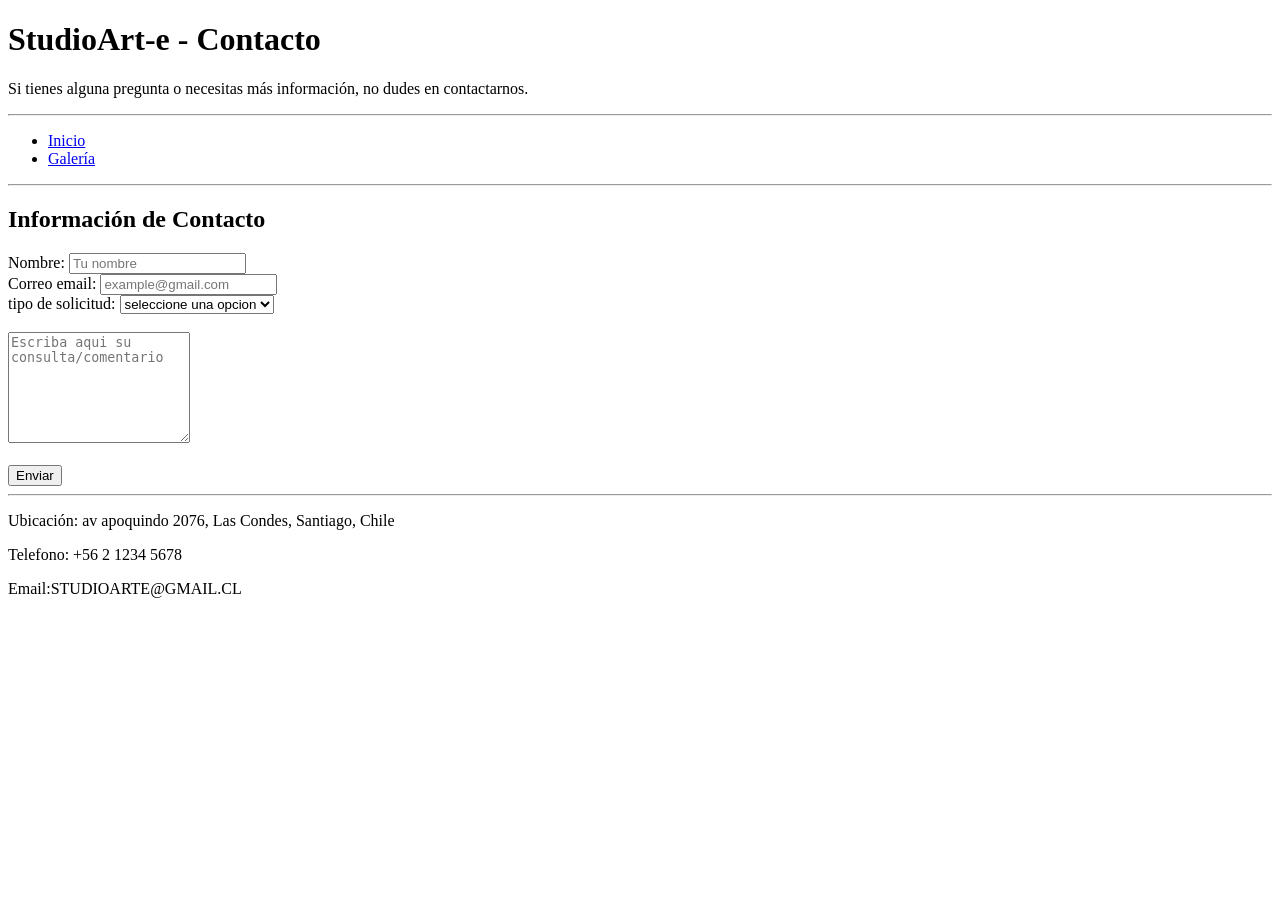
==== contacto.html @ 20f0f170 "Add files via upload" ====
<!doctype html>
<html lang="en">
<head>
    <meta charset="UTF-8">
    <meta name="viewport" content="width=device-width, initial-scale=1.0">
    <title>StudioArt-e - Contacto</title>
</head>
<body>
    <header>
        <h1>StudioArt-e - Contacto</h1>
        <p>Si tienes alguna pregunta o necesitas más información, no dudes 
            en contactarnos.</p>
    </header>
    <hr>
    <nav>
        <ul>
            <li><a href="index.html">Inicio</a></li>
            <li><a href="galeria.html">Galería</a></li>
        </ul>
    </nav>
    <hr>
    <main>
        <section>
            <h2>Información de Contacto</h2>
            <form>
                <label for="nombre">Nombre:</label>
                <input type="text" id="nombre" placeholder="Tu nombre" required>
                <br>

                <label for="email">Correo email:</label>
                <input type="email" id="email" placeholder="example@gmail.com" required>
                <br>

                <label for="tipo">tipo de solicitud:</label>
                  <select id="tipo" name="tipo" required>
                    <option value="">seleccione una opcion</option>
                    <option value="compra">compra</option>
                    <option value="consulta">consulta</option>
                    <option value="venta">venta</option>
                  </select>
                  <br>
                  <br>
                  <textarea id="mensaje" name="mensaje" rows="7"  placeholder="Escriba aqui su consulta/comentario" required></textarea>
                  <br>
                  <br>
                  <button type="submit">Enviar</button>
            </form> 
        </section>

        
    <hr>
    <p>Ubicación: av apoquindo 2076, Las Condes, Santiago, Chile</p>
    <p>Telefono: +56 2 1234 5678</p>
    <p>Email:STUDIOARTE@GMAIL.CL</p>
            
        
    </main>




</body>
</html>
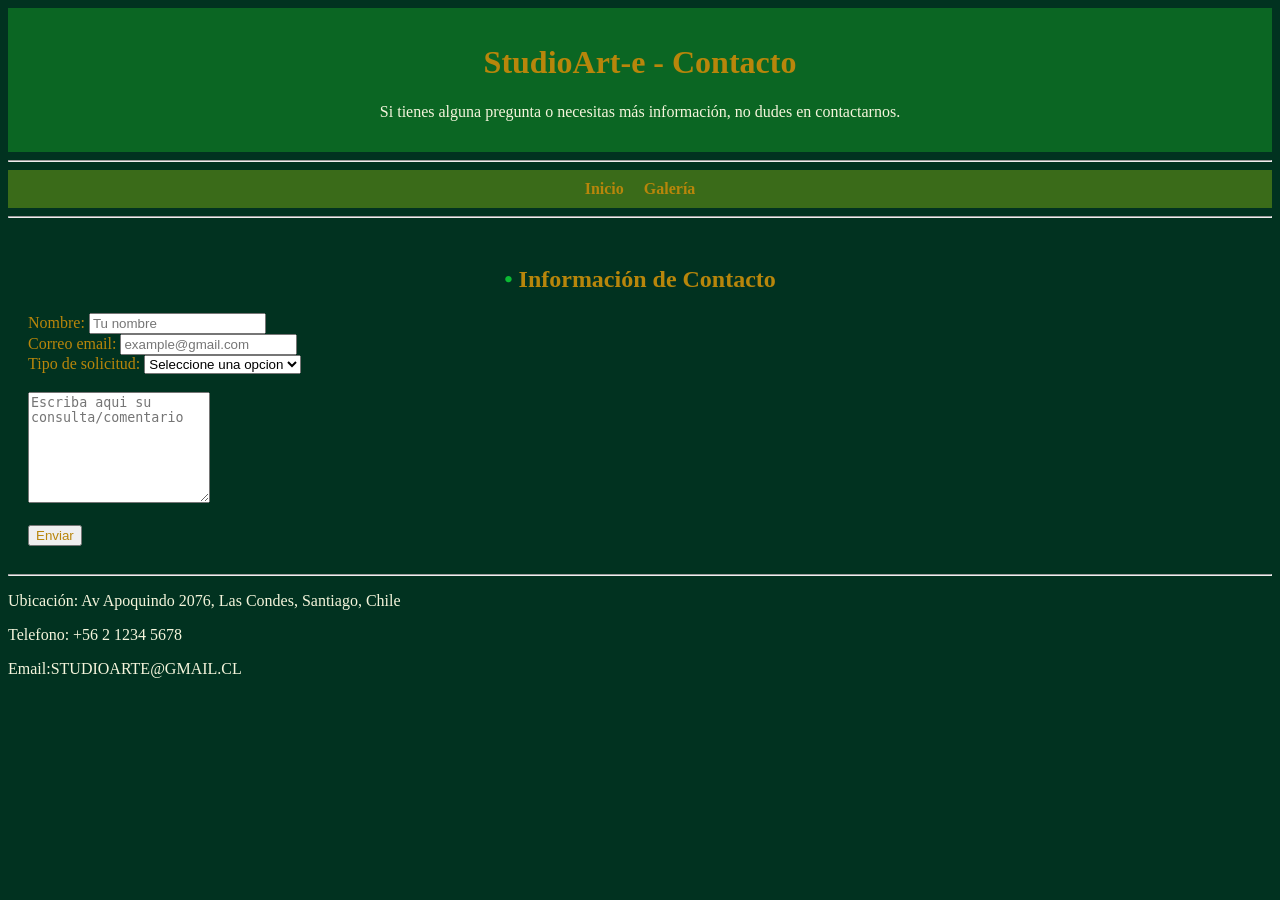
==== commit 4c4c1028: "Add files via upload" ====
--- a/contacto.html
+++ b/contacto.html
@@ -1,13 +1,17 @@
 <!doctype html>
-<html lang="en">
+<html lang="es">
 <head>
     <meta charset="UTF-8">
     <meta name="viewport" content="width=device-width, initial-scale=1.0">
     <title>StudioArt-e - Contacto</title>
+    <link rel="stylesheet" href="nav.css">
+    <link rel="stylesheet" href="main.pag.css">
+    <link rel="stylesheet" href="contacto.css">
+
 </head>
 <body>
     <header>
-        <h1>StudioArt-e - Contacto</h1>
+        <h1 class="titulo">StudioArt-e - Contacto</h1>
         <p>Si tienes alguna pregunta o necesitas más información, no dudes 
             en contactarnos.</p>
     </header>
@@ -21,19 +25,19 @@
     <hr>
     <main>
         <section>
-            <h2>Información de Contacto</h2>
+            <h2 class="subtitulos">Información de Contacto</h2>
             <form>
                 <label for="nombre">Nombre:</label>
-                <input type="text" id="nombre" placeholder="Tu nombre" required>
+                <input type="text" id="nombre" name="nombre" placeholder="Tu nombre" required>
                 <br>
 
                 <label for="email">Correo email:</label>
-                <input type="email" id="email" placeholder="example@gmail.com" required>
+                <input type="email" id="email" name="email" placeholder="example@gmail.com" required>
                 <br>
 
-                <label for="tipo">tipo de solicitud:</label>
+                <label for="tipo">Tipo de solicitud:</label>
                   <select id="tipo" name="tipo" required>
-                    <option value="">seleccione una opcion</option>
+                    <option value="">Seleccione una opcion</option>
                     <option value="compra">compra</option>
                     <option value="consulta">consulta</option>
                     <option value="venta">venta</option>
@@ -49,7 +53,7 @@
 
         
     <hr>
-    <p>Ubicación: av apoquindo 2076, Las Condes, Santiago, Chile</p>
+    <p>Ubicación: Av Apoquindo 2076, Las Condes, Santiago, Chile</p>
     <p>Telefono: +56 2 1234 5678</p>
     <p>Email:STUDIOARTE@GMAIL.CL</p>
             
--- a/nav.css
+++ b/nav.css
@@ -0,0 +1,23 @@
+nav ul {
+  display: flex;           /* pone los elementos en fila */
+  justify-content: center; /*  LOS CENTRA */
+  list-style: none;
+  padding: 0;
+  margin: 0;
+  gap: 20px;
+}
+
+nav {
+  background-color: #3a6b19;
+  padding: 10px 0;
+}
+
+nav a {
+  color: white;
+  text-decoration: none;
+  font-weight: bold;
+}
+
+nav a:hover {
+  color: darkgoldenrod;
+}
--- a/main.pag.css
+++ b/main.pag.css
@@ -0,0 +1,38 @@
+    header {
+        background-color: #0b6623;
+        padding: 15px;
+        text-align: center;
+    } 
+
+    body { 
+        background-color: #013220;
+        color: #f5f5dc;
+        }  
+ 
+    .subtitulos {
+        color:darkgoldenrod;
+        text-align: center;
+    }
+    
+    .titulo  {
+        color: darkgoldenrod;
+    }
+
+    section {
+        padding: 20px;
+    }
+     h2::before {
+        content: "• ";
+        color: #0dcc36e1; /* Color del punto */
+        
+        
+        }
+ 
+    .parrafos{
+        color:black;
+        border: 1px solid darkgoldenrod;
+        text-align: center;
+        padding: 15px;
+    }
+
+  
--- a/contacto.css
+++ b/contacto.css
@@ -0,0 +1,8 @@
+
+
+        h1,h2,label,button {
+        color: darkgoldenrod;
+        }
+        nav a  {
+        color: darkgoldenrod;
+    }
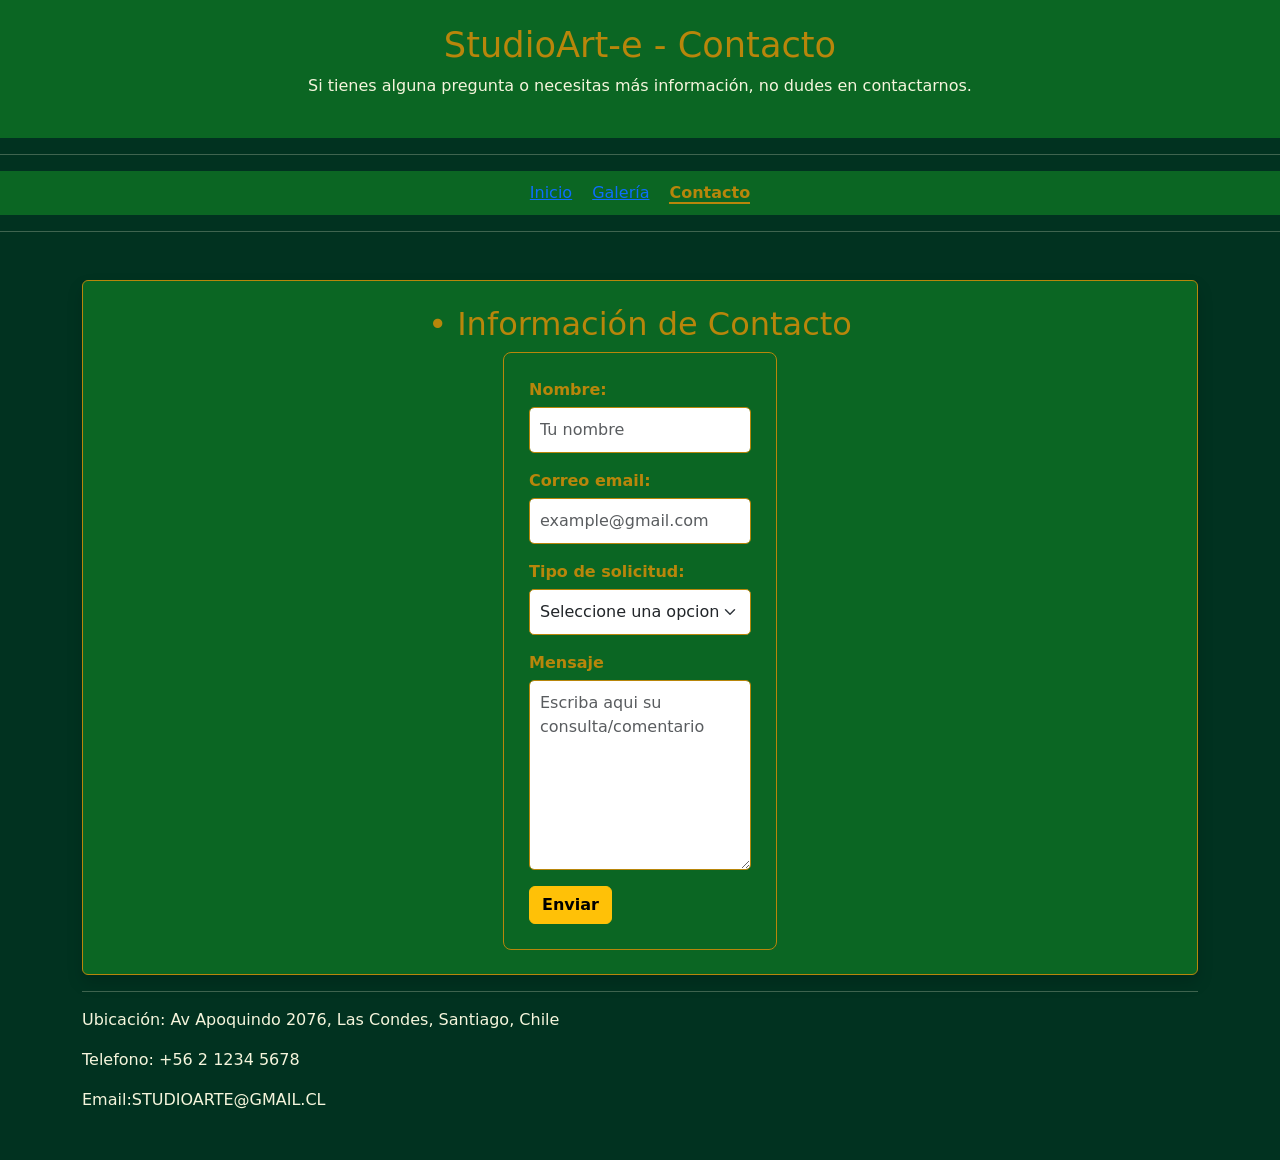
==== commit 29d1f7f4: "Add files via upload" ====
--- a/contacto.html
+++ b/contacto.html
@@ -4,13 +4,16 @@
     <meta charset="UTF-8">
     <meta name="viewport" content="width=device-width, initial-scale=1.0">
     <title>StudioArt-e - Contacto</title>
+
+    <link href="https://cdn.jsdelivr.net/npm/bootstrap@5.3.3/dist/css/bootstrap.min.css" rel="stylesheet">
+   
     <link rel="stylesheet" href="nav.css">
     <link rel="stylesheet" href="main.pag.css">
     <link rel="stylesheet" href="contacto.css">
 
 </head>
 <body>
-    <header>
+    <header class="text-center py-4">
         <h1 class="titulo">StudioArt-e - Contacto</h1>
         <p>Si tienes alguna pregunta o necesitas más información, no dudes 
             en contactarnos.</p>
@@ -20,34 +23,46 @@
         <ul>
             <li><a href="index.html">Inicio</a></li>
             <li><a href="galeria.html">Galería</a></li>
+            <li><a class="activo" href="contacto.html">Contacto</a></li>
+
         </ul>
     </nav>
     <hr>
-    <main>
-        <section>
+    <main class="container my-5">
+        <section class="card p-4 mb shadow">
             <h2 class="subtitulos">Información de Contacto</h2>
-            <form>
-                <label for="nombre">Nombre:</label>
-                <input type="text" id="nombre" name="nombre" placeholder="Tu nombre" required>
-                <br>
 
-                <label for="email">Correo email:</label>
-                <input type="email" id="email" name="email" placeholder="example@gmail.com" required>
-                <br>
+            <form class="formulario-contacto"><!--contenedor principal del formulario-->
+                <div class="mb-3 campo-formulario"><!--agrupa label + input-->
 
-                <label for="tipo">Tipo de solicitud:</label>
-                  <select id="tipo" name="tipo" required>
-                    <option value="">Seleccione una opcion</option>
-                    <option value="compra">compra</option>
-                    <option value="consulta">consulta</option>
-                    <option value="venta">venta</option>
+                    <label for="nombre" class="form-label">Nombre:</label>
+                    <input type="text" class="form-control" id="nombre" name="nombre" placeholder="Tu nombre" required>
+                </div>
+
+                <div class="mb-3 campo-formulario"> 
+                    <label for="email" class="form-label">Correo email:</label>
+                    <input type="email" class="form-control" id="email" name="email" placeholder="example@gmail.com" required>
+                </div>
+
+                <div class="mb-3 campo-formulario">
+
+                    <label for="tipo" class="form-label">Tipo de solicitud:</label>
+                    <select id="tipo" class="form-select" name="tipo" required>
+                        <option value="">Seleccione una opcion</option>
+                        <option value="compra">compra</option>
+                        <option value="consulta">consulta</option>
+                        <option value="venta">venta</option>
                   </select>
-                  <br>
-                  <br>
-                  <textarea id="mensaje" name="mensaje" rows="7"  placeholder="Escriba aqui su consulta/comentario" required></textarea>
-                  <br>
-                  <br>
-                  <button type="submit">Enviar</button>
+                </div>
+
+                
+                <div class="mb-3 campo-formulario">
+                    <label for="mensaje" class="form-label">Mensaje</label>
+                    <textarea id="mensaje" class="form-control" name="mensaje" rows="7"  placeholder="Escriba aqui su consulta/comentario" required></textarea>
+                </div>
+
+
+                <button type="submit" class="btn btn-warning fw-bold">Enviar</button>
             </form> 
         </section>
 
--- a/nav.css
+++ b/nav.css
@@ -7,15 +7,17 @@
   gap: 20px;
 }
 
+
 nav {
-  background-color: #3a6b19;
+  background-color: #0b6623;
   padding: 10px 0;
 }
 
-nav a {
-  color: white;
-  text-decoration: none;
+nav a.activo {
+  color: darkgoldenrod;
+  text-decoration:none;
   font-weight: bold;
+  border-bottom: 2px solid darkgoldenrod;
 }
 
 nav a:hover {
--- a/main.pag.css
+++ b/main.pag.css
@@ -16,6 +16,8 @@
     
     .titulo  {
         color: darkgoldenrod;
+        text-align: center;
+        font-size: 2.2rem;
     }
 
     section {
@@ -23,16 +25,22 @@
     }
      h2::before {
         content: "• ";
-        color: #0dcc36e1; /* Color del punto */
+        color: darkgoldenrod; /* Color del punto */
         
         
         }
  
     .parrafos{
-        color:black;
+       
+        color: #f5f5dc;
         border: 1px solid darkgoldenrod;
         text-align: center;
         padding: 15px;
-    }
-
+}
+    
+.card {
+  background-color: #0b6623;   /* verde */
+  color: #f5f5dc;              /* texto claro */
+  border: 1px solid darkgoldenrod;
+}
   
--- a/contacto.css
+++ b/contacto.css
@@ -1,8 +1,52 @@
 
 
-        h1,h2,label,button {
-        color: darkgoldenrod;
-        }
-        nav a  {
-        color: darkgoldenrod;
-    }+h1,h2,label,button {
+  color: darkgoldenrod;
+}
+.formulario-contacto {
+  max-width: 600px; /*limita el acnho del formulario*/
+  margin: 0 auto; /*centra horizontalmente*/
+  padding: 25px; /*espacio interno*/
+  border: 1px solid darkgoldenrod; /*borde dorado*/
+  background-color: #0b6623; /*fondo verde*/
+  border-radius: 8px; /*bordes redondeados*/
+}
+
+.campo-formulario {
+  display: flex; /*activa flexbox*/
+  flex-direction: column; /*coloca elementos en columna*/
+  margin-bottom: 15px; /*espacio entre campos*/
+}
+
+.campo-formulario label {
+  color: darkgoldenrod;
+  font-weight: bold; /*texto en negrita*/
+  margin-bottom: 5px; /*espacio entre label y campo*/
+}
+
+.campo-formulario input,
+.campo-formulario select,
+.campo-formulario textarea {
+  padding: 10px; /*espacio interno*/
+  border: 1px solid darkgoldenrod; /*borde dorado*/
+  border-radius: 5px; /*bordes redondeados*/
+  font-size: 1rem; /*tamaño de texto*/
+}
+
+.campo-formulario textarea {
+  resize: vertical; /*permite cambiar altura pero no ancho*/
+}
+
+button {
+  background-color: darkgoldenrod;
+  color: #013220;
+  border: none;
+  padding: 10px 25px;
+  font-weight: bold;
+  border-radius: 5px;
+  cursor: pointer;
+}
+
+button:hover {
+  background-color: #f5f5dc;
+}
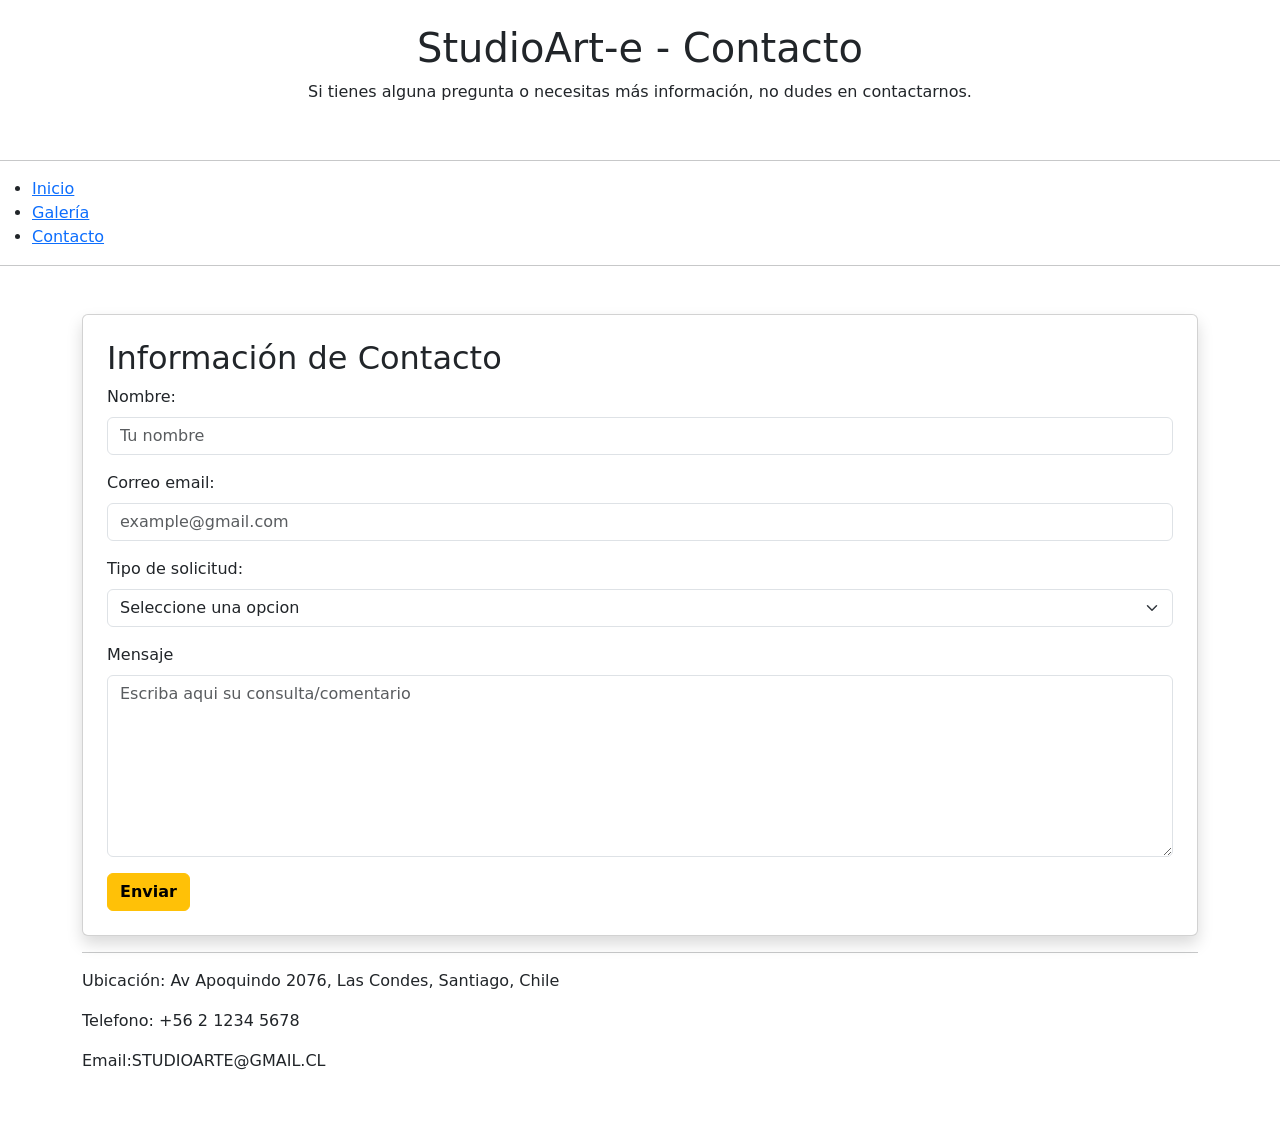
==== commit 06583949: "Add files via upload" ====
--- a/contacto.html
+++ b/contacto.html
@@ -7,9 +7,9 @@
 
     <link href="https://cdn.jsdelivr.net/npm/bootstrap@5.3.3/dist/css/bootstrap.min.css" rel="stylesheet">
    
-    <link rel="stylesheet" href="nav.css">
-    <link rel="stylesheet" href="main.pag.css">
-    <link rel="stylesheet" href="contacto.css">
+    <link rel="stylesheet" href="style/nav.css">
+    <link rel="stylesheet" href="style/main.pag.css">
+    <link rel="stylesheet" href="style/contacto.css">
 
 </head>
 <body>
@@ -75,6 +75,8 @@
         
     </main>
 
+    <script src="script/contacto.js"></script>
+
 
 
 
